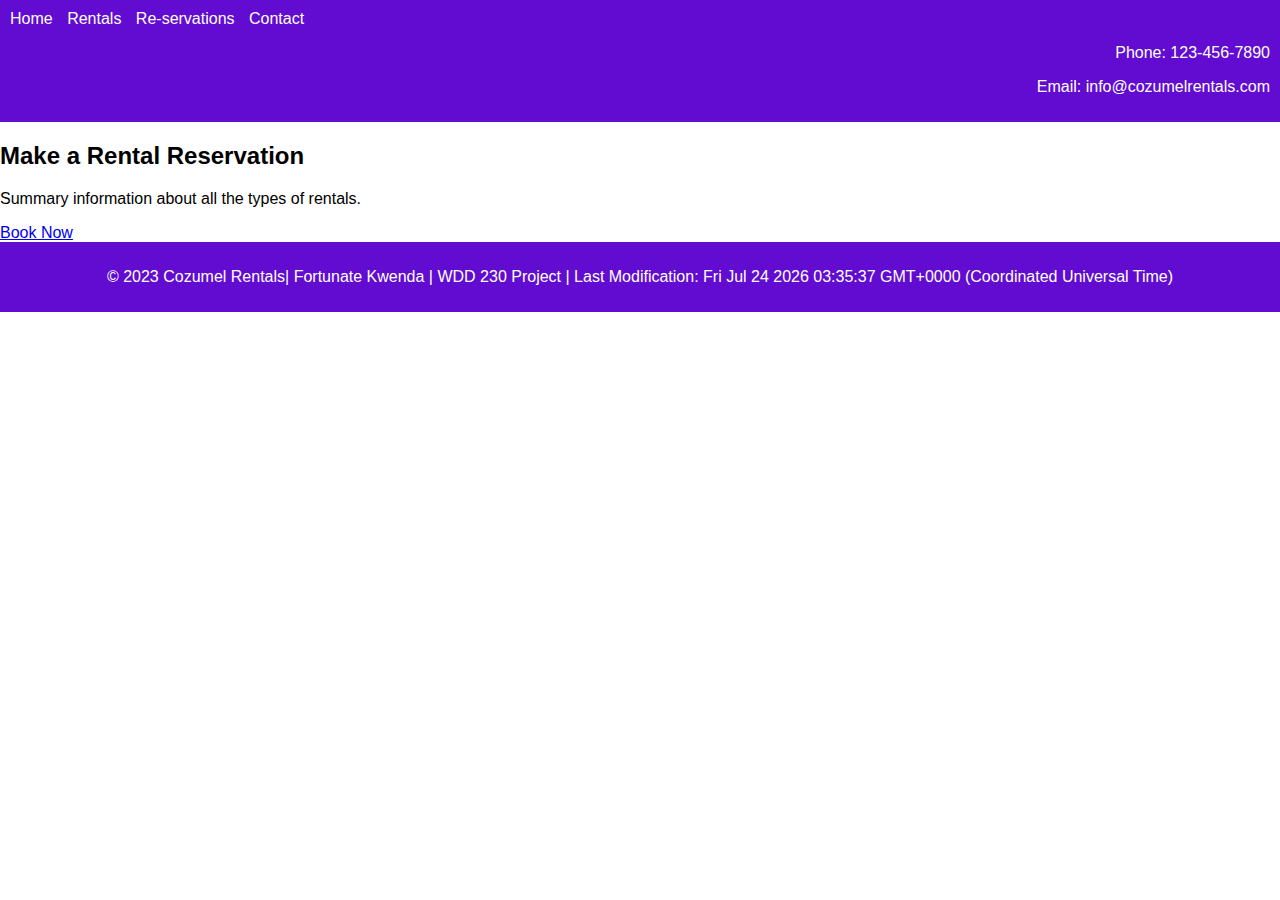
==== index.html @ 6cc54835 "first commit" ====
<!DOCTYPE html>
<html lang="en">

<head>
    <meta charset="UTF-8">
    <meta http-equiv="X-UA-Compatible" content="IE=edge">
    <meta name="viewport" content="width=device-width, initial-scale=1.0">
    <title>Cozumel Rentals</title>
    <link rel="icon" href="images/favicon.ico">
    <link rel="stylesheet" href="styles/final.css">
</head>

<body>
    <header>
        <nav>
            <ul>
                <li><a href="index.html">Home</a></li>
                <li><a href="rentals.html">Rentals</a></li>
                <li><a href="reservations.html">Re-servations</a></li>
                <li><a href="contact.html">Contact</a></li>
            </ul>
        </nav>
        <div class="contact-info">
            <p>Phone: 123-456-7890</p>
            <p>Email: info@cozumelrentals.com</p>
        </div>
    </header>

    <section class="hero">
        <!-- Images and content for the landing page -->
    </section>

    <section class="reservation">
        <h2>Make a Rental Reservation</h2>
        <p>Summary information about all the types of rentals.</p>
        <a href="reservations.html" class="cta-button">Book Now</a>
    </section>

    <section class="weather">
        <div id="current-weather">
            <!-- Weather information will be dynamically inserted here using JavaScript -->
        </div>
        <div id="weather-alert">
            <!-- Weather alert message will be displayed here (if available) -->
        </div>
        <div id="one-day-forecast">
            <!-- One-day forecast will be displayed here -->
        </div>
    </section>

    <footer>
        <ul class="social-media">
            <a href="#" class="facebook"><i class="fa fa-facebook"></i></a>
            <a href="#" class="twitter"><i class="fa fa-twitter"></i></a>
            <a href="#" class="google"><i class="fa fa-google"></i></a>
            <a href="#" class="linkedin"><i class="fa fa-linkedin"></i></a>
        </ul>
        <div class="footer-text">
            <p>&copy; <span id="myYear"></span> 2023 Cozumel Rentals| Fortunate Kwenda | WDD 230 Project | Last
                Modification:
                <script type="text/javascript"> document.write(new Date(document.lastModified))</script>
            </p>
        </div>
        <!-- <p>&copy; 2023 Cozumel Rentals. All rights reserved.</p> -->
    </footer>

    <script src="scripts/final.js"></script>
</body>

</html>
---- styles/final.css ----
/* General styles */
body {
    font-family: Arial, sans-serif;
    margin: 0;
    padding: 0;
}

header {
    background-color: #610cd0;
    color: #fff;
    padding: 10px;
}

nav ul {
    list-style-type: none;
    margin: 0;
    padding: 0;
}

nav ul li {
    display: inline;
    margin-right: 10px;
}

nav ul li a {
    color: #fff;
    text-decoration: none;
}

.contact-info {
    text-align: right;
}

.hero {
    /* Styles for the hero section */
}

.reservation {
    /* Styles for the reservation section */
}

.cta-button {
    /* Styles for the call to action button */
}

.weather {
    /* Styles for the weather section */
}

#current-weather {
    /* Styles for the current weather information */
}

#weather-alert {
    /* Styles for the weather alert message */
}

#one-day-forecast {
    /* Styles for the one-day forecast */
}

footer {
    background-color: #610cd0;
    color: #fff;
    padding: 10px;
    text-align: center;
}

.social-media {
    list-style-type: none;
    padding: 0;
}

.social-media li {
    display: inline;
    margin-right: 10px;
}

.social-media li a {
    color: #fff;
    text-decoration: none;
}
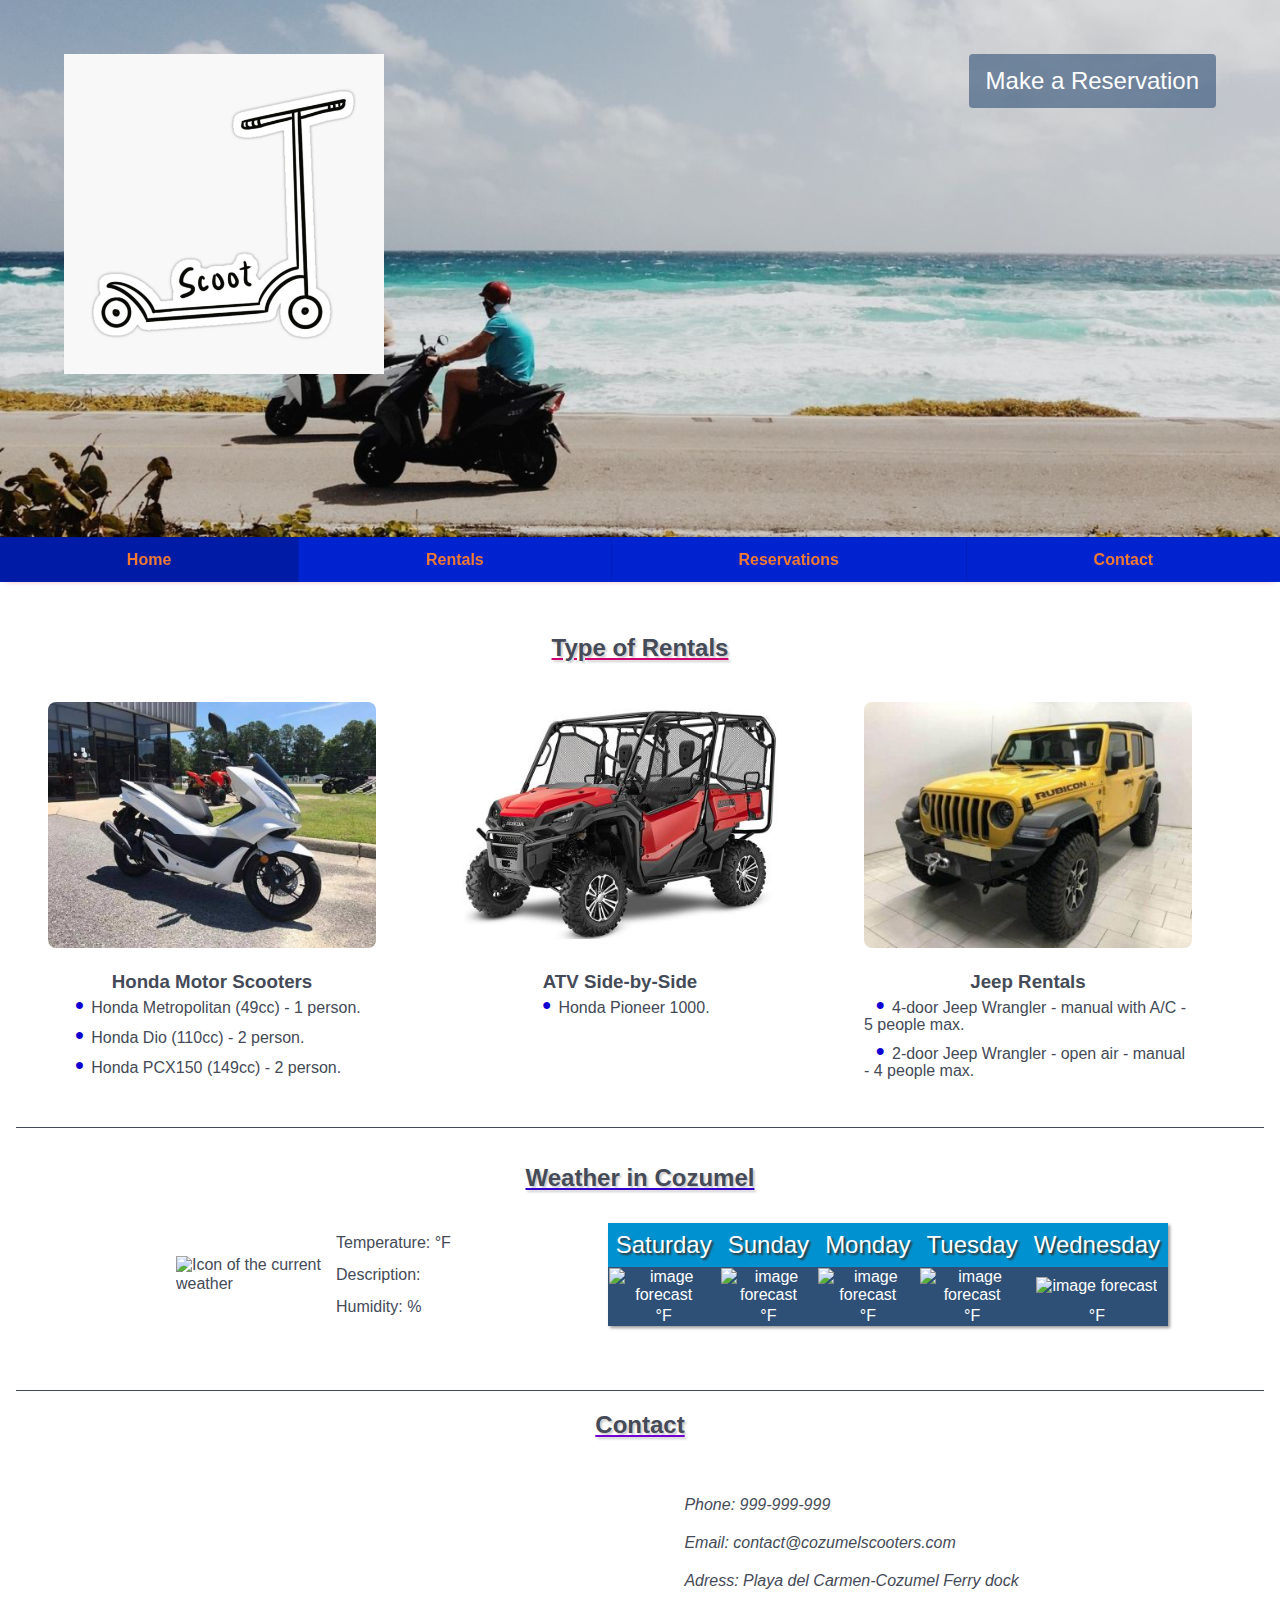
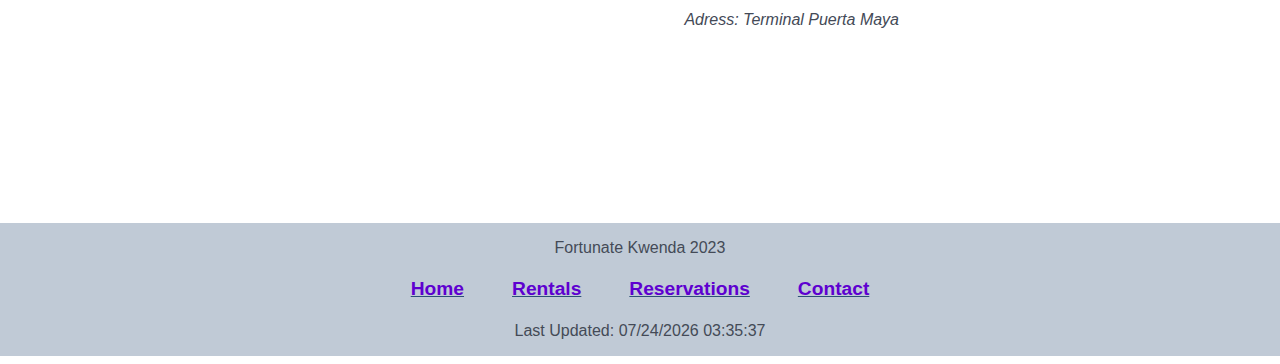
==== commit c236dfd4: "rentals" ====
--- a/index.html
+++ b/index.html
@@ -3,68 +3,197 @@
 
 <head>
     <meta charset="UTF-8">
-    <meta http-equiv="X-UA-Compatible" content="IE=edge">
     <meta name="viewport" content="width=device-width, initial-scale=1.0">
-    <title>Cozumel Rentals</title>
+    <title> Home | Fortunate Kwenda</title>
     <link rel="icon" href="images/favicon.ico">
     <link rel="stylesheet" href="styles/final.css">
-</head>
+    <meta name="author" content="Fortunate Kwenda">
+    <meta name="description" </head>
 
 <body>
-    <header>
-        <nav>
-            <ul>
-                <li><a href="index.html">Home</a></li>
-                <li><a href="rentals.html">Rentals</a></li>
-                <li><a href="reservations.html">Re-servations</a></li>
-                <li><a href="contact.html">Contact</a></li>
-            </ul>
-        </nav>
-        <div class="contact-info">
-            <p>Phone: 123-456-7890</p>
-            <p>Email: info@cozumelrentals.com</p>
-        </div>
-    </header>
+    <div class="hero">
+        <picture>
+            <source media="(max-width: 400px)" srcset="images/heroSmall.jpg">
+            <source media="(max-width: 600px)" srcset="images/heroMedium.jpg">
+            <source media="(max-width: 800px)" srcset="images/heroLarge.jpg">
+            <img src="images/heroLarge.jpg" alt="Tourists enjoying in the beach">
+        </picture>
+        <img class="logo" src="images/logo.jpg" alt="scoots logo">
+        <a class="btn" href="reservations.html">Make a Reservation</a>
+    </div>
+    <nav>
+        <ul class="navigation">
+            <li>
+                <a href="#" id="hamBtn"><i class="fas fa-bars"></i> Menu</a>
+            </li>
+            <li>
+                <a href="index.html" class="active">Home</a>
+            </li>
+            <li>
+                <a href="rentals.html">Rentals</a>
+            </li>
+            <li>
+                <a href="reservations.html">Reservations</a>
+            </li>
 
-    <section class="hero">
-        <!-- Images and content for the landing page -->
-    </section>
+            <li>
+                <a href="contact.html">Contact</a>
+            </li>
+        </ul>
+    </nav>
+    <main>
+        <section class="type-rentals">
+            <h2>Type of Rentals</h2>
+            <div>
+                <picture>
+                    <source media="(max-width: 799px)" srcset="images/hondaPCX280w.jpg">
+                    <source media="(min-width: 800px)" srcset="images/hondaPCX400w.jpg">
+                    <img src="images/hondaPCX400w.jpg" alt="picture of Honda PCX150">
+                </picture>
+                <h3>Honda Motor Scooters</h3>
+                <ul class="list">
+                    <li>Honda Metropolitan (49cc) - 1 person.</li>
+                    <li>Honda Dio (110cc) - 2 person.</li>
+                    <li>Honda PCX150 (149cc) - 2 person.</li>
+                </ul>
+            </div>
+            <div>
+                <picture>
+                    <source media="(max-width: 799px)" srcset="images/hondaPioneer280w.jpg">
+                    <source media="(min-width: 800px)" srcset="images/hondaPioneer400w.jpg">
+                    <img src="images/hondaPioneer400w.jpg" alt="picture of Pioneer 1000">
+                </picture>
+                <h3>ATV Side-by-Side</h3>
+                <ul class="list">
+                    <li>Honda Pioneer 1000.</li>
+                </ul>
+            </div>
+            <div>
+                <picture>
+                    <source media="(max-width: 799px)" srcset="images/jeepWrangler280w.jpg">
+                    <source media="(min-width: 800px)" srcset="images/jeepWrangler400w.jpg">
+                    <img src="images/jeepWrangler400w.jpg" alt="picture of 4 door Jeep Wrangler">
+                </picture>
+                <h3>Jeep Rentals</h3>
+                <ul class="list">
+                    <li>4-door Jeep Wrangler - manual with A/C - 5 people max.</li>
+                    <li>2-door Jeep Wrangler - open air - manual - 4 people max.</li>
+                </ul>
+            </div>
+        </section>
+        <section class="weather">
+            <h2>Weather in Cozumel</h2>
+            <div>
+                <img src=" " alt="Icon of the current weather" id="iconWeather">
+                <div>
+                    <p>Temperature: <span id="temp"></span>°F</p>
+                    <p>Description: <span id="curr"></span></p>
+                    <p>Humidity: <span id="hum"></span>%</p>
+                </div>
+            </div>
+            <table>
+                <tr>
+                    <th><span id="nameDay1"></span></th>
+                    <th><span id="nameDay2"></span></th>
+                    <th><span id="nameDay3"></span></th>
+                    <th><span id="nameDay4"></span></th>
+                    <th><span id="nameDay5"></span></th>
+                </tr>
+                <tr>
+                    <td><img src=" " alt="image forecast" id="imgForecast2"></td>
+                    <td><img src=" " alt="image forecast" id="imgForecast10"></td>
+                    <td><img src=" " alt="image forecast" id="imgForecast18"></td>
+                    <td><img src=" " alt="image forecast" id="imgForecast26"></td>
+                    <td><img src=" " alt="image forecast" id="imgForecast34"></td>
+                </tr>
+                <tr>
+                    <td><span id="tempForecast2"></span>°F</td>
+                    <td><span id="tempForecast10"></span>°F</td>
+                    <td><span id="tempForecast18"></span>°F</td>
+                    <td><span id="tempForecast26"></span>°F</td>
+                    <td><span id="tempForecast34"></span>°F</td>
+                </tr>
+            </table>
+        </section>
+        <section class="contact">
+            <h2>Contact</h2>
+            <div>
+                <iframe
+                    src="https://www.google.com/maps/embed?pb=!1m18!1m12!1m3!1d3736.8590777853124!2d-86.95296768580714!3d20.51200241059551!2m3!1f0!2f0!3f0!3m2!1i1024!2i768!4f13.1!3m3!1m2!1s0x8f4e59cf3a0ece15%3A0x9216e3c2b55e5526!2sPlaya%20del%20Carmen-Cozumel%20Ferry%20Dock!5e0!3m2!1sen!2spe!4v1594792384520!5m2!1sen!2spe"
+                    width="400" height="300" frameborder="0" style="border:0;" allowfullscreen="" aria-hidden="false"
+                    tabindex="0"></iframe>
+                <address>
+                    <ul>
+                        <li>
+                            <i class="fa fa-phone-square" aria-hidden="true"></i>
+                            <a href="#">Phone: 999-999-999</a>
+                        </li>
+                        <li>
+                            <i class="fa fa-envelope" aria-hidden="true"></i>
+                            <a href="#">Email: contact@cozumelscooters.com</a>
+                        </li>
+                        <li>
+                            <i class="fa fa-map-marker" aria-hidden="true"></i>
+                            <a href="#">Adress: Playa del Carmen-Cozumel Ferry dock</a>
+                        </li>
+                        <li>
+                            <i class="fa fa-map-marker" aria-hidden="true"></i>
+                            <a href="#">Adress: Terminal Puerta Maya</a>
+                        </li>
+                    </ul>
+                </address>
 
-    <section class="reservation">
-        <h2>Make a Rental Reservation</h2>
-        <p>Summary information about all the types of rentals.</p>
-        <a href="reservations.html" class="cta-button">Book Now</a>
-    </section>
+            </div>
+        </section>
+    </main>
+    <footer>
+        <p><i class="far fa-copyright"></i> Fortunate Kwenda 2023</p>
+        <ul>
+            <li>
+                <a href="index.html">Home</a>
+            </li>
+            <li>
+                <a href="rentals.html">Rentals</a>
+            </li>
+            <li>
+                <a href="reservations.html">Reservations</a>
+            </li>
+            <li>
+                <a href="contact.html">Contact</a>
+            </li>
 
-    <section class="weather">
-        <div id="current-weather">
-            <!-- Weather information will be dynamically inserted here using JavaScript -->
-        </div>
-        <div id="weather-alert">
-            <!-- Weather alert message will be displayed here (if available) -->
-        </div>
-        <div id="one-day-forecast">
-            <!-- One-day forecast will be displayed here -->
-        </div>
-    </section>
+        </ul>
+        <p>Last Updated: <span id="updatedDate"></span></p>
+        <ul class="social-list">
+            <li>
+                <a href="#" title="Facebook">
+                    <i class="fa fa-facebook-square" aria-hidden="true"></i>
+                </a>
+            </li>
+            <li>
+                <a href="#" title="Instagram">
+                    <i class="fa fa-instagram" aria-hidden="true"></i>
+                </a>
+            </li>
+            <li>
+                <a href="#" title="Twitter">
+                    <i class="fa fa-twitter-square" aria-hidden="true"></i>
+                </a>
+            </li>
+        </ul>
+    </footer>
+    <script src="scripts/home.js"></script>
+    <script src="scripts/final.js"></script>
+    <script src="https://kit.fontawesome.com/2bdc0b59cd.js" crossorigin="anonymous"></script>
+    <script src="https://ajax.googleapis.com/ajax/libs/webfont/1.6.26/webfont.js"></script>
+    <script>
+        WebFont.load({
+            google: {
+                families: ['Roboto:300,400,700']
+            }
+        });
+    </script>
 
-    <footer>
-        <ul class="social-media">
-            <a href="#" class="facebook"><i class="fa fa-facebook"></i></a>
-            <a href="#" class="twitter"><i class="fa fa-twitter"></i></a>
-            <a href="#" class="google"><i class="fa fa-google"></i></a>
-            <a href="#" class="linkedin"><i class="fa fa-linkedin"></i></a>
-        </ul>
-        <div class="footer-text">
-            <p>&copy; <span id="myYear"></span> 2023 Cozumel Rentals| Fortunate Kwenda | WDD 230 Project | Last
-                Modification:
-                <script type="text/javascript"> document.write(new Date(document.lastModified))</script>
-            </p>
-        </div>
-        <!-- <p>&copy; 2023 Cozumel Rentals. All rights reserved.</p> -->
-    </footer>
-
-    <script src="scripts/final.js"></script>
 </body>
 
 </html>--- a/styles/final.css
+++ b/styles/final.css
@@ -1,82 +1,1184 @@
-/* General styles */
+@charset "UTF-8";
+
+html {
+    line-height: 1.15;
+    /* 1 */
+    -ms-text-size-adjust: 100%;
+    /* 2 */
+    -webkit-text-size-adjust: 100%;
+    /* 2 */
+}
+
+/* Sections
+   ========================================================================== */
 body {
-    font-family: Arial, sans-serif;
     margin: 0;
+}
+
+article,
+aside,
+footer,
+header,
+nav,
+section {
+    display: block;
+}
+
+h1 {
+    font-size: 2em;
+    margin: 0.67em 0;
+}
+
+==========================================================================*/ figcaption,
+figure,
+main {
+    /* 1 */
+    display: block;
+}
+
+figure {
+    margin: 1em 40px;
+}
+
+hr {
+    -webkit-box-sizing: content-box;
+    box-sizing: content-box;
+    /* 1 */
+    height: 0;
+    /* 1 */
+    overflow: visible;
+    /* 2 */
+}
+
+pre {
+    font-family: monospace, monospace;
+    /* 1 */
+    font-size: 1em;
+    /* 2 */
+}
+
+
+==========================================================================*/ a {
+    background-color: transparent;
+    /* 1 */
+    -webkit-text-decoration-skip: objects;
+    /* 2 */
+}
+
+abbr[title] {
+    border-bottom: none;
+    /* 1 */
+    text-decoration: underline;
+    /* 2 */
+    -webkit-text-decoration: underline dotted;
+    text-decoration: underline dotted;
+    /* 2 */
+}
+
+b,
+strong {
+    font-weight: inherit;
+}
+
+b,
+strong {
+    font-weight: bolder;
+}
+
+code,
+kbd,
+samp {
+    font-family: monospace, monospace;
+    /* 1 */
+    font-size: 1em;
+    /* 2 */
+}
+
+dfn {
+    font-style: italic;
+}
+
+mark {
+    background-color: #ff0;
+    color: #000;
+}
+
+small {
+    font-size: 80%;
+}
+
+sub,
+sup {
+    font-size: 75%;
+    line-height: 0;
+    position: relative;
+    vertical-align: baseline;
+}
+
+sub {
+    bottom: -0.25em;
+}
+
+sup {
+    top: -0.5em;
+}
+
+/* Embedded content
+   ========================================================================== */
+
+audio,
+video {
+    display: inline-block;
+}
+
+audio:not([controls]) {
+    display: none;
+    height: 0;
+}
+
+img {
+    border-style: none;
+}
+
+svg:not(:root) {
+    overflow: hidden;
+}
+
+/* Forms
+   ========================================================================== */
+button,
+input,
+optgroup,
+select,
+textarea {
+    font-family: sans-serif;
+    /* 1 */
+    font-size: 100%;
+    /* 1 */
+    line-height: 1.15;
+    /* 1 */
+    margin: 0;
+    /* 2 */
+}
+
+button,
+input {
+    /* 1 */
+    overflow: visible;
+}
+
+button,
+select {
+    /* 1 */
+    text-transform: none;
+}
+
+
+button,
+html [type="button"],
+[type="reset"],
+[type="submit"] {
+    -webkit-appearance: button;
+    /* 2 */
+}
+
+
+button::-moz-focus-inner,
+[type="button"]::-moz-focus-inner,
+[type="reset"]::-moz-focus-inner,
+[type="submit"]::-moz-focus-inner {
+    border-style: none;
     padding: 0;
 }
 
-header {
-    background-color: #610cd0;
+/**
+ * Restore the focus styles unset by the previous rule.
+ */
+button:-moz-focusring,
+[type="button"]:-moz-focusring,
+[type="reset"]:-moz-focusring,
+[type="submit"]:-moz-focusring {
+    outline: 1px dotted ButtonText;
+}
+
+fieldset {
+    padding: 0.35em 0.75em 0.625em;
+}
+
+
+legend {
+    -webkit-box-sizing: border-box;
+    box-sizing: border-box;
+    /* 1 */
+    color: inherit;
+    /* 2 */
+    display: table;
+    /* 1 */
+    max-width: 100%;
+    /* 1 */
+    padding: 0;
+    /* 3 */
+    white-space: normal;
+    /* 1 */
+}
+
+progress {
+    display: inline-block;
+    /* 1 */
+    vertical-align: baseline;
+    /* 2 */
+}
+
+textarea {
+    overflow: auto;
+}
+
+
+[type="checkbox"],
+[type="radio"] {
+    -webkit-box-sizing: border-box;
+    box-sizing: border-box;
+    /* 1 */
+    padding: 0;
+    /* 2 */
+}
+
+[type="number"]::-webkit-inner-spin-button,
+[type="number"]::-webkit-outer-spin-button {
+    height: auto;
+}
+
+[type="search"] {
+    -webkit-appearance: textfield;
+    /* 1 */
+    outline-offset: -2px;
+    /* 2 */
+}
+
+[type="search"]::-webkit-search-cancel-button,
+[type="search"]::-webkit-search-decoration {
+    -webkit-appearance: none;
+}
+
+
+::-webkit-file-upload-button {
+    -webkit-appearance: button;
+    /* 1 */
+    font: inherit;
+    /* 2 */
+}
+
+/* Interactive
+   ========================================================================== */
+
+details,
+menu {
+    display: block;
+}
+
+summary {
+    display: list-item;
+}
+
+/* Scripting
+   ========================================================================== */
+canvas {
+    display: inline-block;
+}
+
+template {
+    display: none;
+}
+
+/* Hidden
+   ========================================================================== */
+[hidden] {
+    display: none;
+}
+
+* {
+    -webkit-box-sizing: border-box;
+    box-sizing: border-box;
+}
+
+body {
+    font-family: "Roboto", sans-serif;
+    color: #444a57;
+}
+
+.hero {
+    max-width: 100%;
+    position: relative;
+}
+
+.hero picture {
+    display: inline-block;
+}
+
+.hero .logo {
+    position: absolute;
+    margin: 0;
+    top: 10%;
+    left: 5%;
+    width: 50%;
+}
+
+.hero a {
+    position: absolute;
+    top: 70%;
+    right: 5%;
+    background-color: rgba(46, 80, 119, 0.6);
     color: #fff;
-    padding: 10px;
-}
-
-nav ul {
-    list-style-type: none;
+}
+
+.hero img,
+.hero picture {
+    width: 100%;
+}
+
+.btn {
+    text-decoration: none;
+    border: 1px solid transparent;
+    border-radius: 4px;
+    display: inline-block;
+    padding: 6px 12px;
+    font-weight: 400;
+    line-height: 1.5;
+    text-align: center;
+    white-space: nowrap;
+    cursor: pointer;
+    -webkit-user-select: none;
+    -moz-user-select: none;
+    -ms-user-select: none;
+    user-select: none;
+    -webkit-box-shadow: 0px 0px 0px 0px rgba(0, 0, 0, 0.1);
+    box-shadow: 0px 0px 0px 0px rgba(0, 0, 0, 0.1);
+}
+
+.btn:hover {
+    -webkit-transform: translate(0, -2px);
+    transform: translate(0, -2px);
+    -webkit-box-shadow: 0px 6px 25px 0px rgba(0, 0, 0, 0.8);
+    box-shadow: 0px 6px 25px 0px rgba(0, 0, 0, 0.8);
+}
+
+.btn:hover::after {
+    -webkit-transform: translate(0);
+    transform: translate(0);
+}
+
+nav {
+    background: -webkit-gradient(linear, left top, left bottom, from(#cdd1cc), to(#797c79));
+    background: linear-gradient(to bottom, #0023d0 0%, #0023d0 100%);
+    width: 100%;
+    margin: 0 auto;
+    margin-top: -4px;
+    position: -webkit-sticky;
+    position: sticky;
+    top: 0;
+    -webkit-box-shadow: 0 4px 6px -6px #d97575;
+    box-shadow: 0 4px 6px -6px #e07979;
+}
+
+.navigation {
+    list-style: none;
+    padding: 0;
     margin: 0;
+}
+
+.navigation li:first-child {
+    display: block;
+}
+
+.navigation li {
+    display: none;
+}
+
+.navigation li a {
+    display: block;
+    padding: .8rem 2%;
+    text-align: center;
+    text-decoration: none;
+    color: #f07a35;
+    font-weight: 700;
+    border-top: 1px solid rgba(0, 0, 0, 0.1);
+}
+
+.appear li {
+    display: block;
+}
+
+.active {
+    background-color: rgba(0, 0, 0, 0.2);
+}
+
+.type-rentals {
+    display: -webkit-box;
+    display: -ms-flexbox;
+    display: flex;
+    -webkit-box-orient: vertical;
+    -webkit-box-direction: normal;
+    -ms-flex-flow: column;
+    flex-flow: column;
+    -webkit-box-align: center;
+    -ms-flex-align: center;
+    align-items: center;
+    border-bottom: 1px solid #444a57;
+}
+
+.type-rentals h2 {
+    margin-bottom: 0;
+    -webkit-text-decoration: underline #d0006c;
+    text-decoration: underline #d0006f;
+    text-shadow: 2px 2px 2px rgba(0, 0, 0, 0.2);
+}
+
+.type-rentals div {
+    border: 1px solid #2E5077;
+    border-radius: .5rem;
+    width: 90%;
+    margin: 1rem 0;
+    display: -webkit-box;
+    display: -ms-flexbox;
+    display: flex;
+    -webkit-box-orient: vertical;
+    -webkit-box-direction: normal;
+    -ms-flex-flow: column;
+    flex-flow: column;
+    -webkit-box-align: center;
+    -ms-flex-align: center;
+    align-items: center;
+    padding: 1rem;
+}
+
+.type-rentals div img {
+    width: 100%;
+    border-radius: .5rem;
+}
+
+.type-rentals div h3 {
+    margin-bottom: 0;
+}
+
+.list {
     padding: 0;
-}
-
-nav ul li {
-    display: inline;
-    margin-right: 10px;
-}
-
-nav ul li a {
+    list-style: none;
+}
+
+.list li {
+    line-height: 1.5;
+    margin-bottom: .4rem;
+}
+
+.list li:last-child {
+    margin-bottom: 0;
+}
+
+.list li::before {
+    content: "•";
+    color: #0e00d0;
+    display: inline-block;
+    width: .7rem;
+    margin: 0 .3rem 0 .5em;
+    font-weight: bold;
+    font-size: 1.5rem;
+}
+
+.weather {
+    display: -webkit-box;
+    display: -ms-flexbox;
+    display: flex;
+    -webkit-box-orient: vertical;
+    -webkit-box-direction: normal;
+    -ms-flex-flow: column;
+    flex-flow: column;
+    -webkit-box-align: center;
+    -ms-flex-align: center;
+    align-items: center;
+    border-bottom: 1px solid #444a57;
+}
+
+.weather h2 {
+    margin-bottom: 0;
+    -webkit-text-decoration: underline #3400d0;
+    text-decoration: underline #3400d0;
+    text-shadow: 2px 2px 2px rgba(0, 0, 0, 0.2);
+}
+
+.weather div {
+    display: -webkit-box;
+    display: -ms-flexbox;
+    display: flex;
+    margin: 1rem;
+    background-color: rgba(46, 80, 119, 0.3);
+    border-radius: .5rem;
+    -webkit-box-shadow: 2px 2px 3px rgba(0, 0, 0, 0.4);
+    box-shadow: 2px 2px 3px rgba(0, 0, 0, 0.4);
+    -webkit-box-align: center;
+    -ms-flex-align: center;
+    align-items: center;
+}
+
+.weather div img {
+    width: 40%;
+}
+
+.weather div div {
+    -webkit-box-orient: vertical;
+    -webkit-box-direction: normal;
+    -ms-flex-flow: column;
+    flex-flow: column;
+    -webkit-box-align: start;
+    -ms-flex-align: start;
+    align-items: flex-start;
+    width: 70%;
+    background-color: transparent;
+    -webkit-box-shadow: none;
+    box-shadow: none;
+    line-height: 1;
+}
+
+.weather div div p {
+    margin: .5rem 0;
+}
+
+.weather table {
     color: #fff;
+    text-align: center;
+    margin-bottom: 1rem;
+    border-collapse: collapse;
+    max-width: 100%;
+    -webkit-box-shadow: 2px 2px 3px rgba(0, 0, 0, 0.4);
+    box-shadow: 2px 2px 3px rgba(0, 0, 0, 0.4);
+}
+
+.weather table tr {
+    margin: 1rem;
+}
+
+.weather table th {
+    background-color: #0092d0;
+    font-weight: 400;
+    font-size: .9rem;
+    padding: .4rem;
+    text-shadow: 2px 2px 2px #333;
+}
+
+.weather table td {
+    background-color: #2E5077;
+    font-size: .7rem;
+}
+
+.weather table img {
+    width: 90%;
+}
+
+.contact h2 {
+    text-align: center;
+    -webkit-text-decoration: underline #4c00d0;
+    text-decoration: underline #7200d0;
+    text-shadow: 2px 2px 2px rgba(0, 0, 0, 0.2);
+}
+
+.contact iframe {
+    display: none;
+}
+
+.contact ul {
+    list-style: none;
+    line-height: 1.7;
+    margin-bottom: 0;
+    padding-left: 5%;
+}
+
+.contact ul li {
+    margin-bottom: .7rem;
+}
+
+.contact ul li:last-child {
+    margin-bottom: 0;
+}
+
+.contact ul a {
     text-decoration: none;
-}
-
-.contact-info {
-    text-align: right;
-}
-
-.hero {
-    /* Styles for the hero section */
-}
-
+    color: #444a57;
+}
+
+.contact ul .fa {
+    color: #7600d0;
+}
+
+.contact .social-list {
+    display: -webkit-box;
+    display: -ms-flexbox;
+    display: flex;
+    font-size: 5rem;
+    margin-top: 0;
+}
+
+.contact .social-list li {
+    margin-right: 1rem;
+    margin-bottom: 0;
+}
+
+.contact .social-list li:last-child {
+    margin-bottom: 0;
+}
+
+footer {
+    text-align: center;
+    background-color: rgba(46, 80, 119, 0.3);
+}
+
+footer ul {
+    list-style: none;
+    line-height: 1.7;
+    padding-left: 0;
+}
+
+footer a {
+    color: #5e00d0;
+    -webkit-text-decoration-color: #2E5077;
+    text-decoration-color: #2E5077;
+    font-weight: bold;
+}
+
+footer p:first-child {
+    padding-top: 1rem;
+}
+
+footer p:last-child {
+    font-size: .8rem;
+    margin-bottom: 0;
+}
+
+/******************* rentals *******************/
+.banner {
+    width: 100%;
+    position: relative;
+}
+
+.banner .logo {
+    position: absolute;
+    margin: 0;
+    top: 10%;
+    left: 5%;
+    width: 20%;
+}
+
+.banner a {
+    position: absolute;
+    top: 60%;
+    left: 5%;
+    background-color: rgba(46, 80, 119, 0.6);
+    color: #fff;
+}
+
+.banner img,
+.banner picture {
+    width: 100%;
+}
+
+.rentals h2 {
+    text-align: center;
+    -webkit-text-decoration: underline #3f19d6;
+    text-decoration: underline #5000d0;
+    text-shadow: 2px 2px 2px rgba(0, 0, 0, 0.2);
+    margin-bottom: .5rem;
+}
+
+.rentals #rentalCards {
+    display: -webkit-box;
+    display: -ms-flexbox;
+    display: flex;
+    -webkit-box-orient: vertical;
+    -webkit-box-direction: normal;
+    -ms-flex-flow: column;
+    flex-flow: column;
+    -webkit-box-align: center;
+    -ms-flex-align: center;
+    align-items: center;
+}
+
+.rentals #rentalCards div {
+    width: 90%;
+    border: 1px solid #2E5077;
+    border-radius: .5rem;
+    margin: .5rem auto;
+    overflow: hidden;
+    -webkit-box-shadow: 0 3px 6px rgba(0, 0, 0, 0.16), 0 3px 6px rgba(0, 0, 0, 0.23);
+    box-shadow: 0 3px 6px rgba(0, 0, 0, 0.16), 0 3px 6px rgba(0, 0, 0, 0.23);
+}
+
+.rentals #rentalCards div img {
+    width: 100%;
+}
+
+.rentals #rentalCards div h3 {
+    text-align: center;
+    text-shadow: 2px 2px 2px rgba(0, 0, 0, 0.2);
+    margin-top: .5rem;
+}
+
+.rentals #rentalCards div p {
+    text-align: center;
+}
+
+.rentals #rentalCards div ul {
+    text-align: center;
+    padding: 0;
+    list-style: none;
+}
+
+.rentals #rentalCards div ul lh {
+    font-weight: 700;
+    font-size: 1.1rem;
+}
+
+.rentals #rentalCards div ul li::before {
+    content: "$";
+    color: #6f00d0;
+    display: inline-block;
+    width: .5rem;
+    margin: 0 .3rem 0 .5em;
+    font-weight: bold;
+    font-size: 1.2rem;
+}
+
+.rentals #rentalCards div .btn {
+    text-align: center;
+    display: block;
+    width: 60%;
+    margin: 0 auto;
+    margin-bottom: .5rem;
+    color: #4200d0;
+    border: 1px solid #FFA630;
+    font-weight: 700;
+}
+
+/******************* reservation *******************/
 .reservation {
-    /* Styles for the reservation section */
-}
-
-.cta-button {
-    /* Styles for the call to action button */
-}
-
-.weather {
-    /* Styles for the weather section */
-}
-
-#current-weather {
-    /* Styles for the current weather information */
-}
-
-#weather-alert {
-    /* Styles for the weather alert message */
-}
-
-#one-day-forecast {
-    /* Styles for the one-day forecast */
-}
-
-footer {
-    background-color: #610cd0;
-    color: #fff;
-    padding: 10px;
+    width: 90%;
+    margin: 0 auto;
+}
+
+.reservation .list input[type=checkbox] {
+    width: 1rem;
+}
+
+.reservation form {
+    display: -webkit-box;
+    display: -ms-flexbox;
+    display: flex;
+    -webkit-box-orient: vertical;
+    -webkit-box-direction: normal;
+    -ms-flex-direction: column;
+    flex-direction: column;
+}
+
+.reservation form input,
+.reservation form textarea,
+.reservation form select,
+.reservation form fieldset {
+    padding: .5rem;
+    border: 1px solid #5a00d0;
+    border-radius: .5rem;
+    margin-bottom: 1rem;
+}
+
+.reservation form label {
+    margin-bottom: .3rem;
+}
+
+.reservation form input:last-child {
+    color: white;
+    background-color: #5300d0;
+}
+
+/******************* reservation *******************/
+.confirmation {
     text-align: center;
-}
-
-.social-media {
-    list-style-type: none;
-    padding: 0;
-}
-
-.social-media li {
-    display: inline;
-    margin-right: 10px;
-}
-
-.social-media li a {
-    color: #fff;
+    border: solid 1px #6800d0;
+    border-radius: .5rem;
+    margin: 2rem 1rem;
+    padding: 1rem;
+    -webkit-box-shadow: 3px 3px 3px #888;
+    box-shadow: 3px 3px 3px #888;
+}
+
+.confirmation h2 {
+    -webkit-text-decoration: underline #7200d0;
+    text-decoration: underline #9fa59e;
+    text-shadow: 2px 2px 2px rgba(0, 0, 0, 0.2);
+    margin-bottom: .5rem;
+}
+
+
+
+/******************* Contact *******************/
+.contact-us {
+    display: -webkit-box;
+    display: -ms-flexbox;
+    display: flex;
+    -webkit-box-orient: vertical;
+    -webkit-box-direction: normal;
+    -ms-flex-direction: column;
+    flex-direction: column;
+    margin: 0 auto;
+    width: 90%;
+}
+
+.contact-us h2 {
+    text-align: center;
+    -webkit-text-decoration: underline #5a00d0;
+    text-decoration: underline #5a00d0;
+    text-shadow: 2px 2px 2px rgba(0, 0, 0, 0.2);
+    margin-bottom: .5rem;
+}
+
+.contact-us ul {
+    list-style: none;
+    line-height: 1.7;
+    margin-bottom: 0;
+    padding-left: 5%;
+}
+
+.contact-us ul iframe {
+    display: block;
+    width: 100%;
+    height: 20rem;
+    margin-bottom: 1rem;
+    border-radius: .5rem;
+}
+
+.contact-us ul li {
+    margin-bottom: 1rem;
+}
+
+.contact-us ul li:last-child {
+    margin-bottom: 0;
+}
+
+.contact-us ul a {
     text-decoration: none;
+    color: #444a57;
+}
+
+.contact-us ul .fa {
+    color: #5300d0;
+}
+
+.contact-us .social-list {
+    display: -webkit-box;
+    display: -ms-flexbox;
+    display: flex;
+    font-size: 5rem;
+    width: 90%;
+    margin: 0;
+    -ms-flex-pack: distribute;
+    justify-content: space-around;
+}
+
+.contact-us .social-list li {
+    margin-right: 1rem;
+    margin-bottom: 0;
+}
+
+@media only screen and (min-width: 560px) {
+    .hero .logo {
+        width: 30%;
+    }
+
+    .hero a {
+        font-size: 1.5rem;
+    }
+
+    .navigation {
+        display: -webkit-box;
+        display: -ms-flexbox;
+        display: flex;
+    }
+
+    .navigation li {
+        display: block;
+        -webkit-box-flex: 1;
+        -ms-flex: 1 1 auto;
+        flex: 1 1 auto;
+        border-right: 1px solid rgba(0, 0, 0, 0.1);
+    }
+
+    .navigation li a {
+        text-align: center;
+    }
+
+    .navigation li a:hover {
+        background-color: rgba(0, 0, 0, 0.4);
+        color: #fff;
+    }
+
+    .navigation li:first-child {
+        display: none;
+    }
+
+    .navigation li:last-of-type {
+        border-right: none;
+    }
+
+    .type-rentals {
+        display: -ms-grid;
+        display: grid;
+        grid-gap: .5rem;
+        -ms-grid-columns: 1fr 1fr 1fr;
+        grid-template-columns: 1fr 1fr 1fr;
+        -webkit-box-align: initial;
+        -ms-flex-align: initial;
+        align-items: initial;
+        padding: 1rem;
+    }
+
+    .type-rentals h2 {
+        grid-column: 1/-1;
+        text-align: center;
+    }
+
+    .list {
+        margin: 0;
+    }
+
+    .list li {
+        line-height: 1;
+    }
+
+    .weather div {
+        width: 30rem;
+    }
+
+    .weather div div {
+        width: 50%;
+    }
+
+    .weather table th {
+        font-size: 1.5rem;
+        padding: .5rem;
+    }
+
+    .weather table td {
+        font-size: 1rem;
+    }
+
+    .contact div {
+        display: -ms-grid;
+        display: grid;
+        grid-gap: 1rem;
+        -ms-grid-columns: 1fr 1fr;
+        grid-template-columns: 1fr 1fr;
+        padding: 1rem;
+        max-width: 100%;
+    }
+
+    .contact div iframe {
+        display: inline-block;
+        -ms-grid-row: 1;
+        -ms-grid-row-span: 2;
+        grid-row: 1/3;
+        width: 100%;
+    }
+
+    .contact div .fa {
+        margin-right: .5rem;
+    }
+
+    .contact div .social-list {
+        grid-column: 2/-1;
+        font-size: 4rem;
+    }
+
+    footer ul {
+        display: -webkit-box;
+        display: -ms-flexbox;
+        display: flex;
+        -webkit-box-pack: center;
+        -ms-flex-pack: center;
+        justify-content: center;
+    }
+
+    footer ul li {
+        padding: 0 .5rem;
+    }
+
+    footer p:last-child {
+        font-size: .9rem;
+    }
+
+    /******************* rentals *******************/
+    .banner .logo {
+        width: 30%;
+    }
+
+    .banner a {
+        font-size: 1.5rem;
+    }
+
+    .rentals #rentalCards {
+        display: -ms-grid;
+        display: grid;
+        -ms-grid-columns: 1fr 1fr;
+        grid-template-columns: 1fr 1fr;
+        grid-row-gap: 1.5rem;
+    }
+
+    .rentals #rentalCards div {
+        -ms-flex-item-align: baseline;
+        align-self: baseline;
+        height: 100%;
+    }
+
+    /******************* reservation *******************/
+    .reservation {
+        width: 70%;
+    }
+
+    /******************* reservation *******************/
+    .confirmation {
+        width: 80%;
+        margin: 3rem auto;
+    }
+
+    /******************* reservation *******************/
+
+
+}
+
+@media only screen and (min-width: 1028px) {
+    main {
+        padding: 1rem;
+    }
+
+    .hero .logo {
+        width: 25%;
+    }
+
+    .hero a {
+        top: 10%;
+        font-size: 1.5rem;
+        padding: .5rem 1rem;
+    }
+
+    .type-rentals div {
+        border: none;
+    }
+
+    .weather {
+        display: -ms-grid;
+        display: grid;
+        -ms-grid-columns: 1fr 1fr;
+        grid-template-columns: 1fr 1fr;
+        padding: 1rem 5rem 4rem 5rem;
+    }
+
+    .weather h2 {
+        margin-bottom: 2rem;
+    }
+
+    .weather div {
+        width: 100%;
+        background-color: transparent;
+        -webkit-box-shadow: none;
+        box-shadow: none;
+        margin: 0;
+        -ms-grid-column-align: end;
+        justify-self: end;
+    }
+
+    .weather div img {
+        width: 10rem;
+        margin-left: 5rem;
+    }
+
+    .weather h2 {
+        grid-column: 1/-1;
+        text-align: center;
+    }
+
+    .weather table {
+        margin: 0 1rem;
+    }
+
+    .contact {
+        padding: 0 2rem;
+    }
+
+    .contact i:hover {
+        -webkit-transform: translate(0, -2px);
+        transform: translate(0, -2px);
+        text-shadow: 0px 2px 3px #555;
+    }
+
+    footer ul {
+        font-size: 1.2rem;
+        margin: .5rem 0;
+    }
+
+    footer ul li {
+        margin: 0 1rem;
+    }
+
+    footer ul a:hover {
+        -webkit-text-decoration-color: #30acff;
+        text-decoration-color: #30acff;
+        color: #444a57;
+    }
+
+    footer p:last-child {
+        padding-bottom: .5rem;
+    }
+
+    /******************* rentals *******************/
+    .banner .logo {
+        width: 25%;
+    }
+
+    .banner a {
+        font-size: 1.5rem;
+        padding: .5rem 1rem;
+    }
+
+    .rentals #rentalCards {
+        -ms-grid-columns: 1fr 1fr 1fr;
+        grid-template-columns: 1fr 1fr 1fr;
+    }
+
+    .rentals #rentalCards .btn:hover {
+        text-decoration: underline;
+        -webkit-text-decoration-color: #6e30ff;
+        text-decoration-color: #6e30ff;
+    }
+
+    /******************* reservation *******************/
+    .reservation {
+        width: 45%;
+    }
+
+    /******************* reservation *******************/
+    .confirmation {
+        width: 50%;
+        margin: 5rem auto;
+    }
+
+
+    /******************* Contact *******************/
+    .contact-us {
+        width: 60%;
+        font-size: 1.3rem;
+    }
+
+    .contact-us iframe {
+        margin-bottom: 2rem;
+    }
+
+    .contact-us .social-list i:hover {
+        -webkit-transform: translate(0, -2px);
+        transform: translate(0, -2px);
+        text-shadow: 0px 2px 3px #dfd5d5;
+    }
 }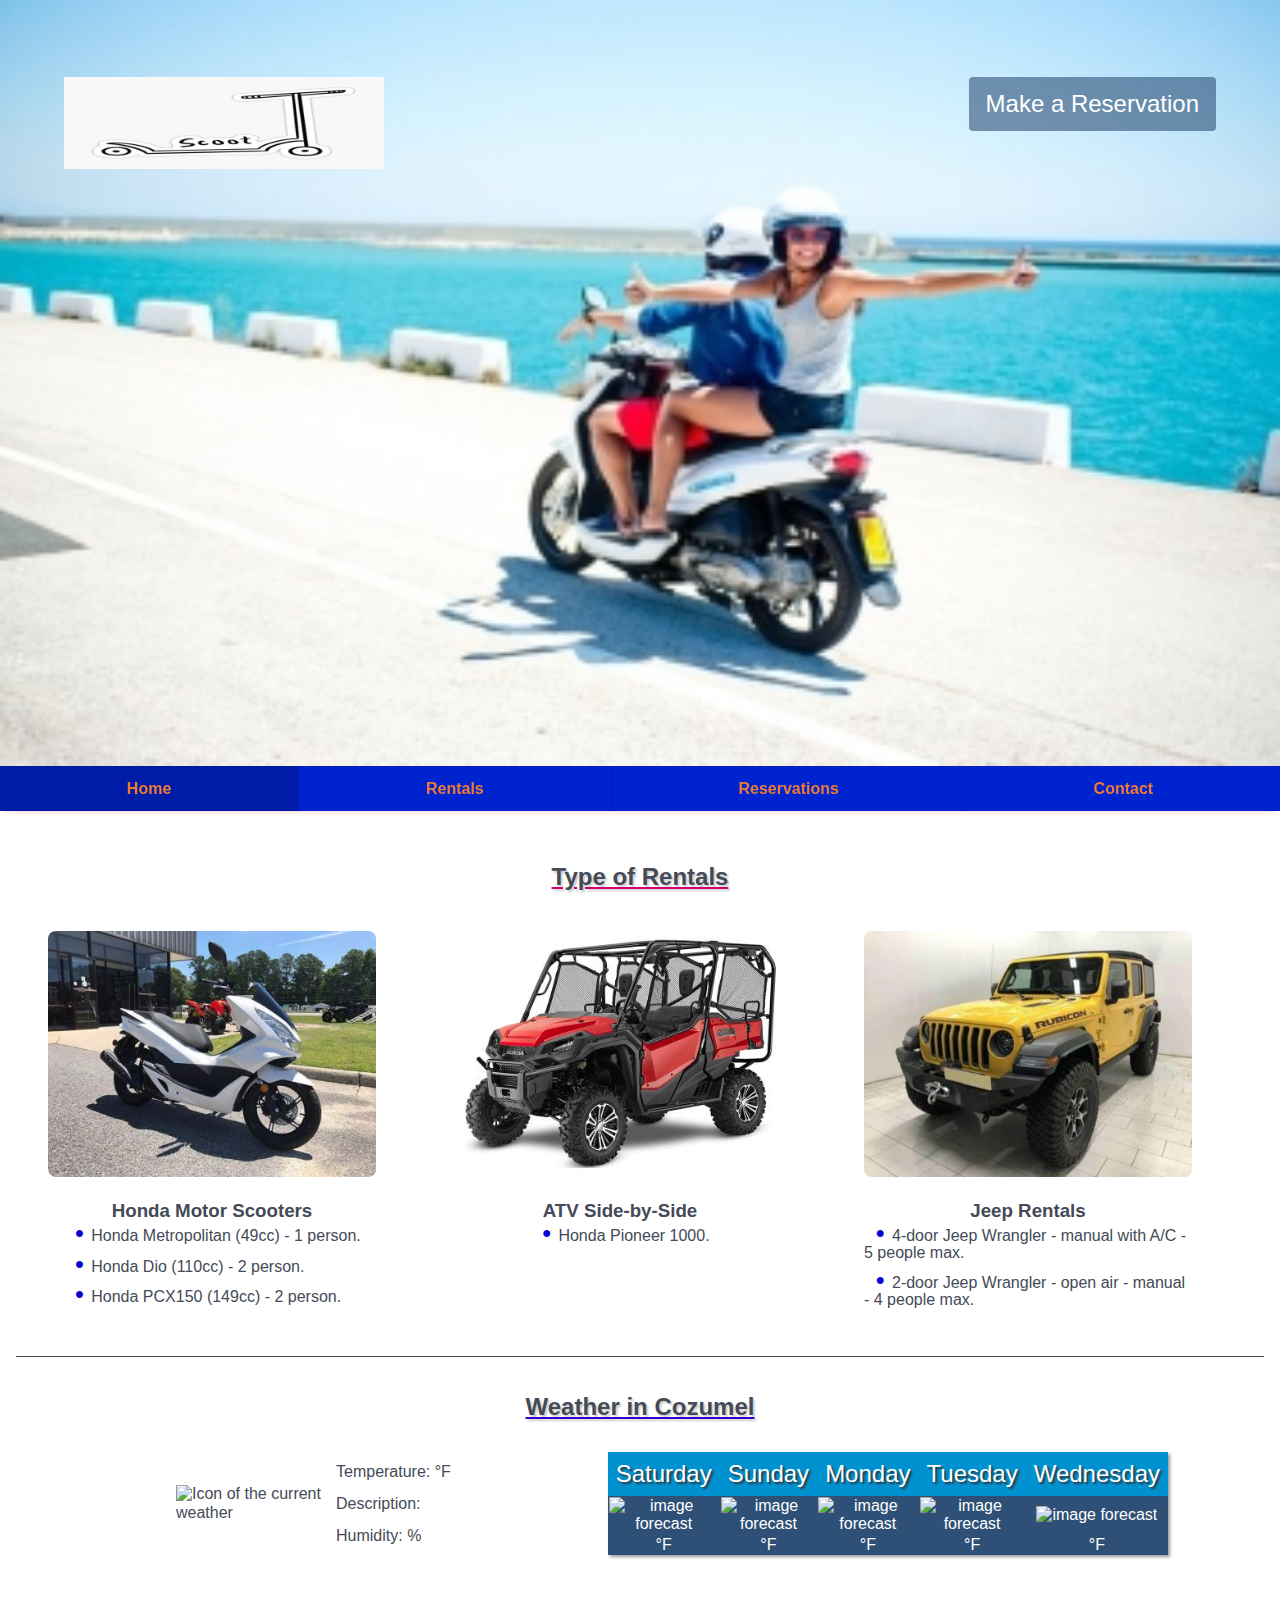
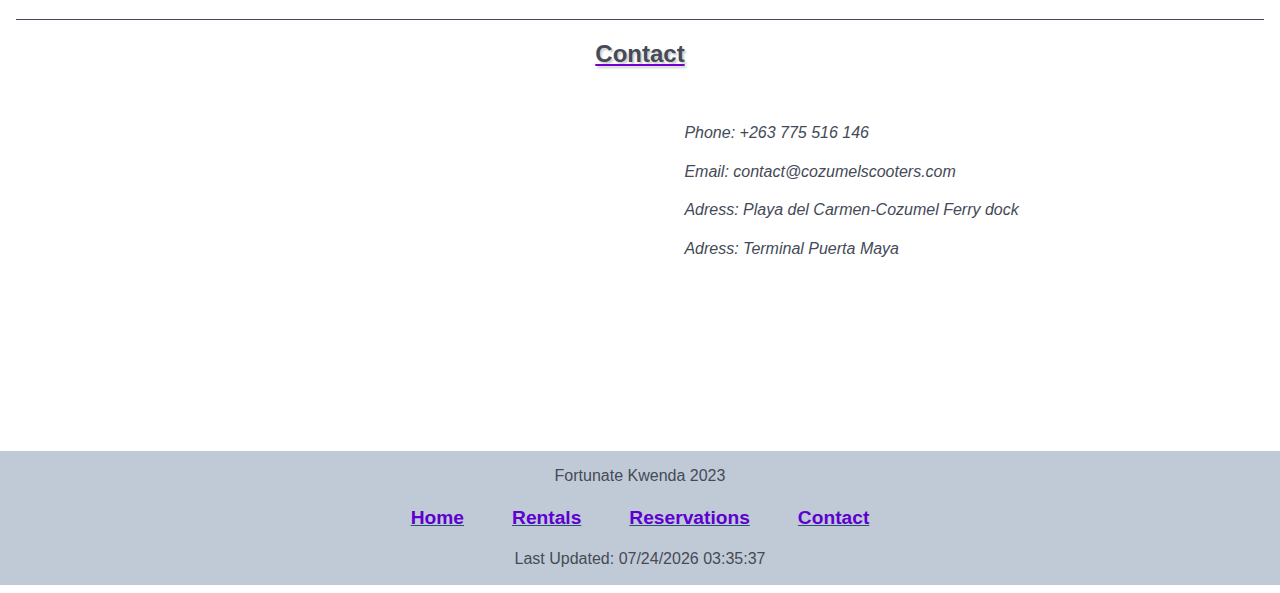
==== commit 501da03a: "corrections" ====
--- a/index.html
+++ b/index.html
@@ -13,12 +13,12 @@
 <body>
     <div class="hero">
         <picture>
-            <source media="(max-width: 400px)" srcset="images/heroSmall.jpg">
-            <source media="(max-width: 600px)" srcset="images/heroMedium.jpg">
-            <source media="(max-width: 800px)" srcset="images/heroLarge.jpg">
-            <img src="images/heroLarge.jpg" alt="Tourists enjoying in the beach">
+            <source media="(max-width: 400px)" srcset="images/hero1Small.jpg">
+            <source media="(max-width: 600px)" srcset="images/hero1Medium.jpg">
+            <source media="(max-width: 800px)" srcset="images/hero1Large.jpg">
+            <img src="images/hero1Large.jpg" alt="Tourists enjoying in the beach">
         </picture>
-        <img class="logo" src="images/logo.jpg" alt="scoots logo">
+        <img class="logo" src="images/scoot-logo.jpg" alt="scoots logo">
         <a class="btn" href="reservations.html">Make a Reservation</a>
     </div>
     <nav>
@@ -118,15 +118,11 @@
         <section class="contact">
             <h2>Contact</h2>
             <div>
-                <iframe
-                    src="https://www.google.com/maps/embed?pb=!1m18!1m12!1m3!1d3736.8590777853124!2d-86.95296768580714!3d20.51200241059551!2m3!1f0!2f0!3f0!3m2!1i1024!2i768!4f13.1!3m3!1m2!1s0x8f4e59cf3a0ece15%3A0x9216e3c2b55e5526!2sPlaya%20del%20Carmen-Cozumel%20Ferry%20Dock!5e0!3m2!1sen!2spe!4v1594792384520!5m2!1sen!2spe"
-                    width="400" height="300" frameborder="0" style="border:0;" allowfullscreen="" aria-hidden="false"
-                    tabindex="0"></iframe>
                 <address>
                     <ul>
                         <li>
                             <i class="fa fa-phone-square" aria-hidden="true"></i>
-                            <a href="#">Phone: 999-999-999</a>
+                            <a href="#">Phone: +263 775 516 146</a>
                         </li>
                         <li>
                             <i class="fa fa-envelope" aria-hidden="true"></i>
@@ -142,7 +138,10 @@
                         </li>
                     </ul>
                 </address>
-
+                <iframe
+                    src="https://www.google.com/maps/embed?pb=!1m18!1m12!1m3!1d3736.8590777853124!2d-86.95296768580714!3d20.51200241059551!2m3!1f0!2f0!3f0!3m2!1i1024!2i768!4f13.1!3m3!1m2!1s0x8f4e59cf3a0ece15%3A0x9216e3c2b55e5526!2sPlaya%20del%20Carmen-Cozumel%20Ferry%20Dock!5e0!3m2!1sen!2spe!4v1594792384520!5m2!1sen!2spe"
+                    width="400" height="300" frameborder="0" style="border:0;" allowfullscreen="" aria-hidden="false"
+                    tabindex="0"></iframe>
             </div>
         </section>
     </main>
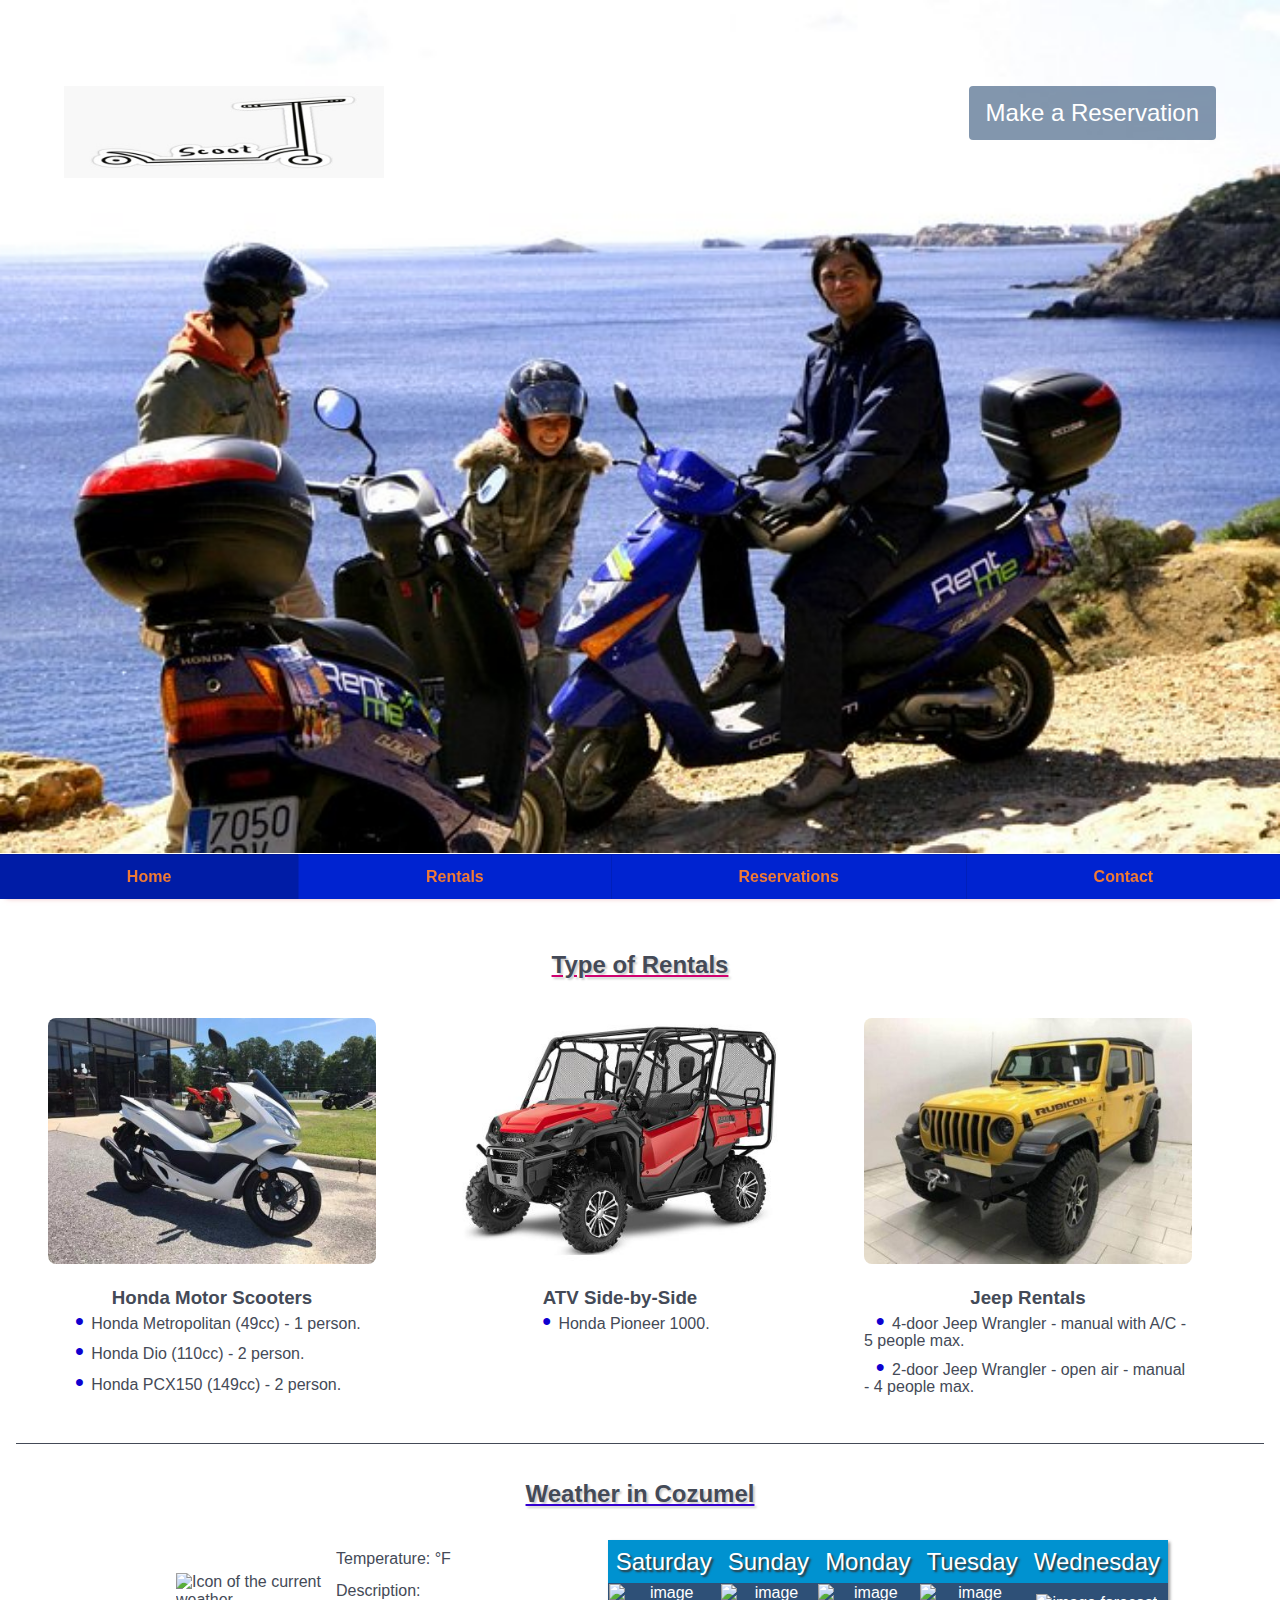
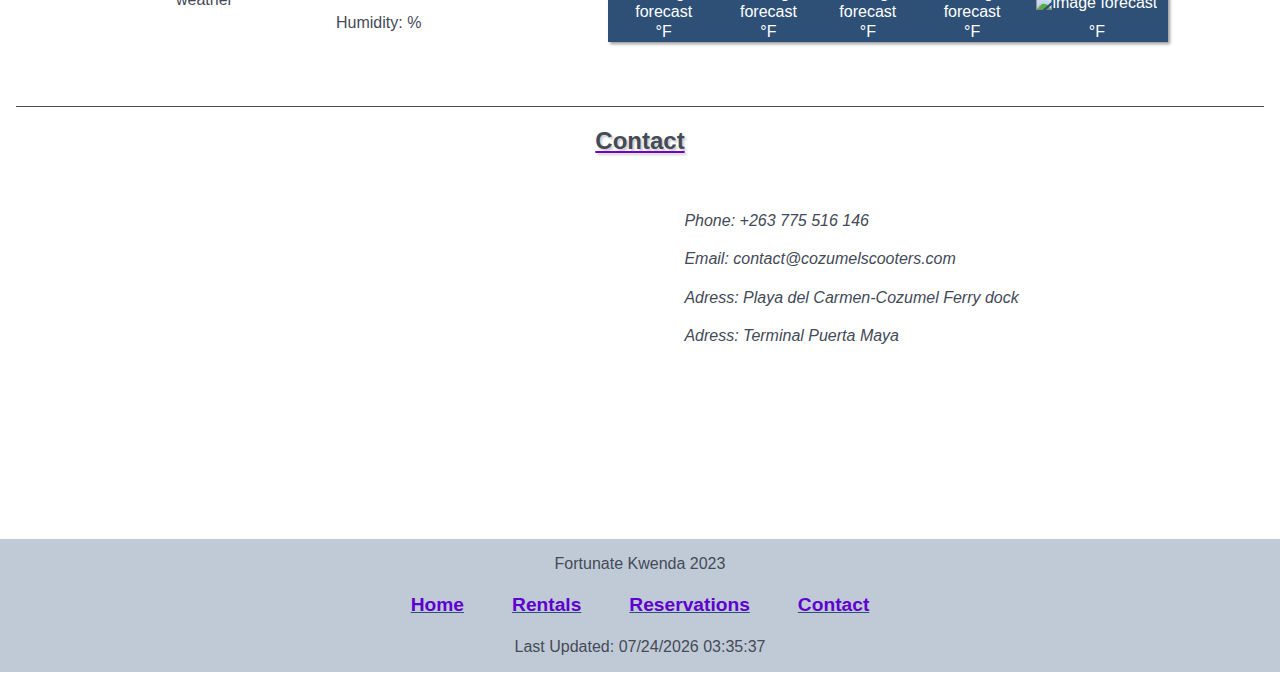
==== commit b3662cd3: "hero image" ====
--- a/index.html
+++ b/index.html
@@ -13,10 +13,10 @@
 <body>
     <div class="hero">
         <picture>
-            <source media="(max-width: 400px)" srcset="images/hero1Small.jpg">
-            <source media="(max-width: 600px)" srcset="images/hero1Medium.jpg">
-            <source media="(max-width: 800px)" srcset="images/hero1Large.jpg">
-            <img src="images/hero1Large.jpg" alt="Tourists enjoying in the beach">
+            <source media="(max-width: 400px)" srcset="images/HeroSmall.jpg">
+            <source media="(max-width: 600px)" srcset="images/HeroMedium.jpg">
+            <source media="(max-width: 800px)" srcset="images/HeroLarge.jpg">
+            <img src="images/HeroLarge.jpg" alt="Tourists enjoying in the beach">
         </picture>
         <img class="logo" src="images/scoot-logo.jpg" alt="scoots logo">
         <a class="btn" href="reservations.html">Make a Reservation</a>
